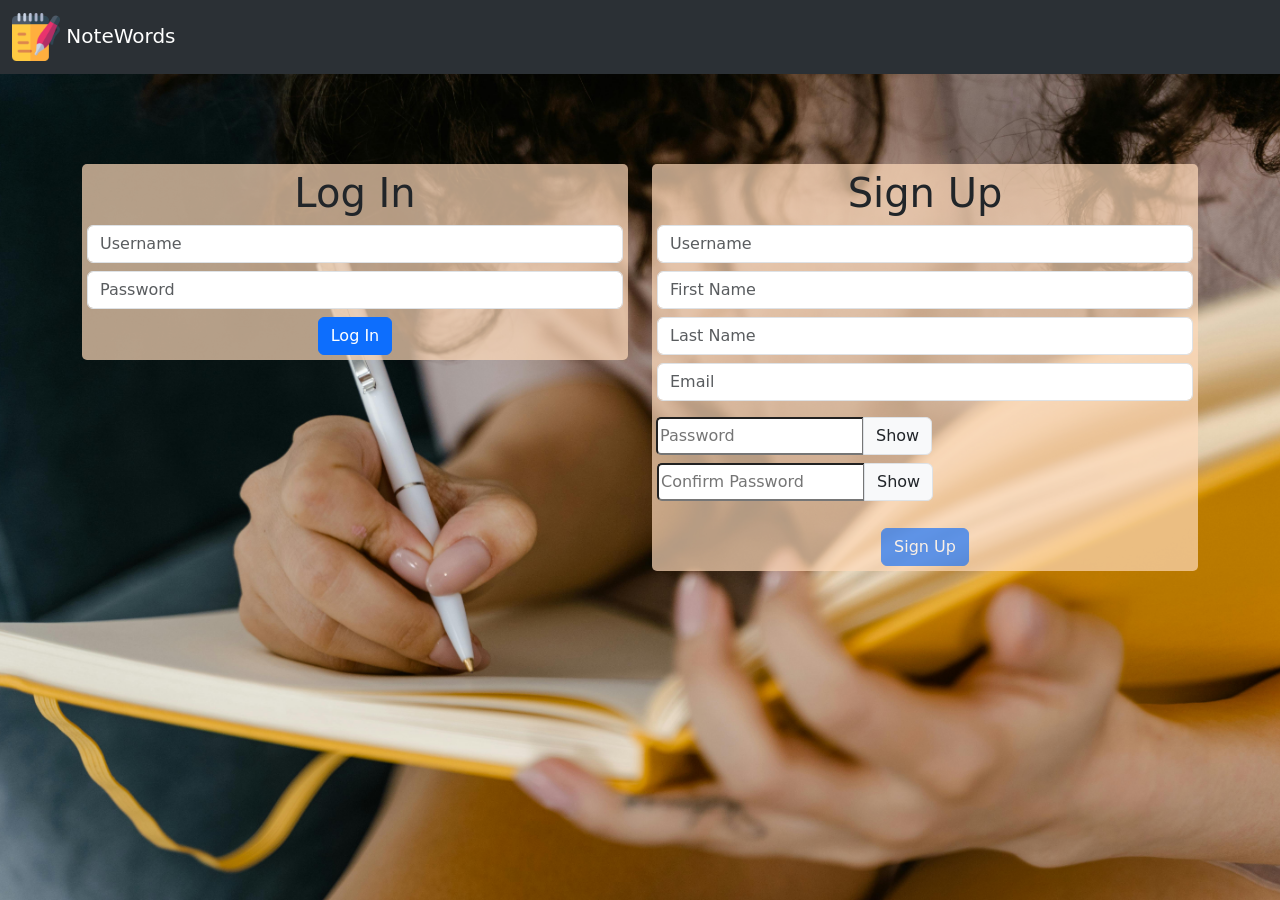
==== index.html @ 33c95f7a "Initial Code - initial code copied from notewords" ====
<!DOCTYPE html>
<html lang="en">
<head>
  <meta charset="UTF-8">
  <meta name="viewport" content="width=device-width, initial-scale=1.0">
  <title>NoteWords</title>
  </head>
</head>
<body>
  <script src="js/data.js"></script>
  <script>
     initData()
     loggedInOutRedirect()
  </script>
</body>
</html>
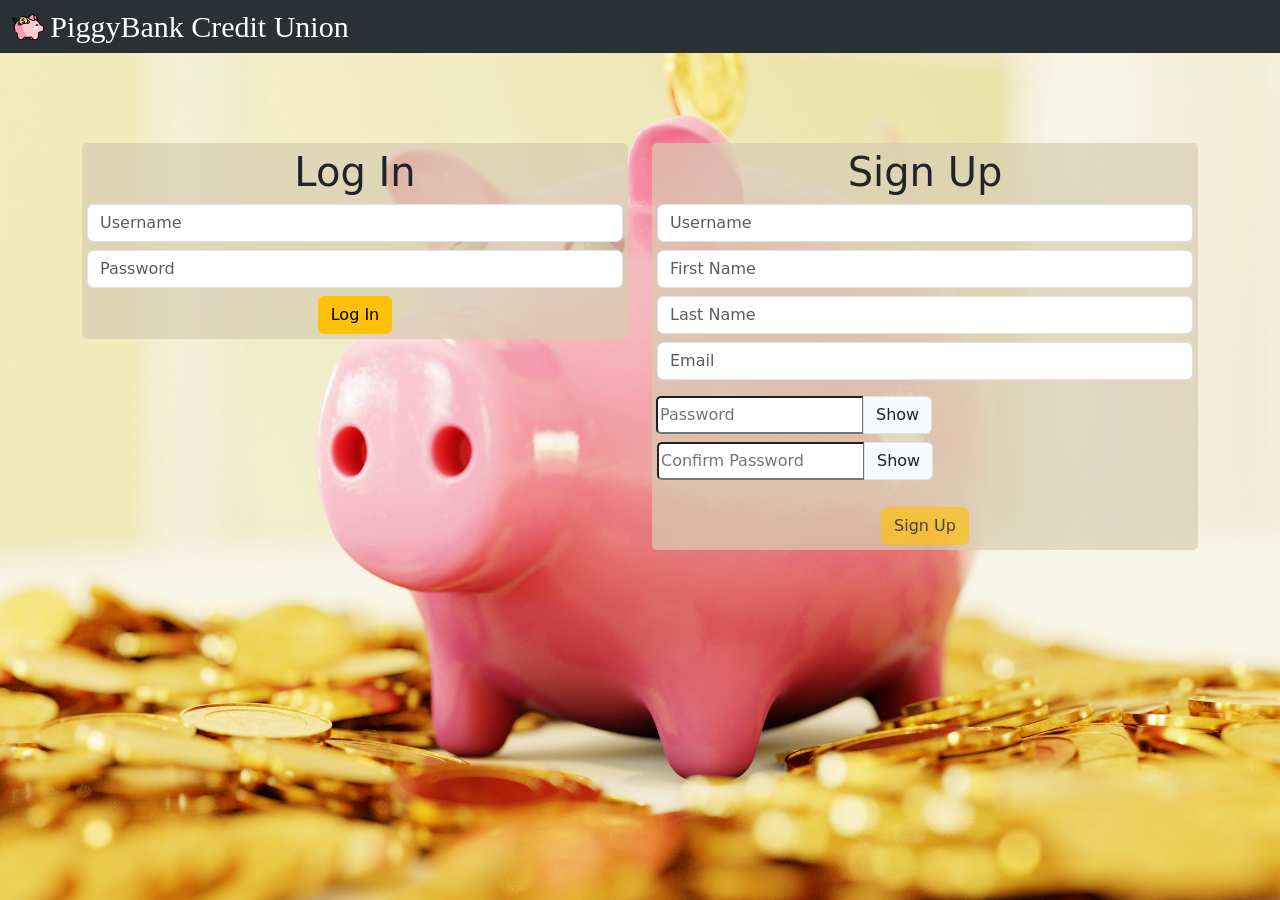
==== commit c93518c1: "Requests UI changes - Add badge to request nav bar item with number of pending requests - Requests p" ====
--- a/index.html
+++ b/index.html
@@ -3,7 +3,7 @@
 <head>
   <meta charset="UTF-8">
   <meta name="viewport" content="width=device-width, initial-scale=1.0">
-  <title>NoteWords</title>
+  <title>PiggyBank Credit Union</title>
   </head>
 </head>
 <body>
